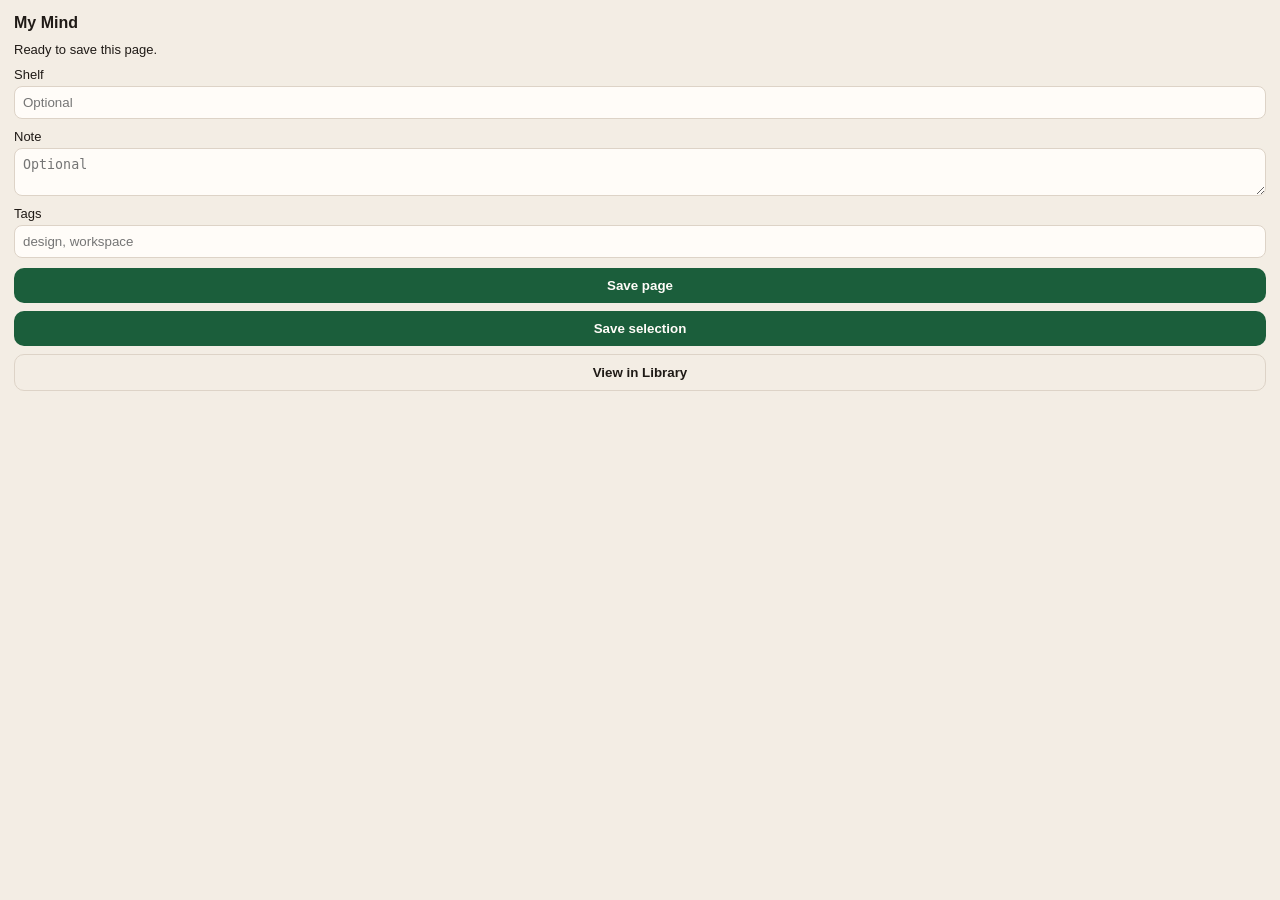
==== SafariExtension/Resources/popup.html @ 6e19e2e3 "Add the local-first My Mind library with uniform cards, Safari capture, and a card trash control. Ke" ====
<!DOCTYPE html>
<html>
<head>
  <meta charset="utf-8">
  <link rel="stylesheet" href="popup.css">
</head>
<body>
  <main>
    <h1>My Mind</h1>
    <p id="status">Ready to save this page.</p>
    <label>Shelf <input id="shelf" type="text" placeholder="Optional"></label>
    <label>Note <textarea id="note" rows="2" placeholder="Optional"></textarea></label>
    <label>Tags <input id="tags" type="text" placeholder="design, workspace"></label>
    <div class="actions">
      <button id="save">Save page</button>
      <button id="excerpt">Save selection</button>
      <button id="undo" hidden>Undo</button>
      <button id="open">View in Library</button>
    </div>
  </main>
  <script type="module" src="popup.js"></script>
</body>
</html>
---- SafariExtension/Resources/popup.css ----
:root { color-scheme: light dark; font: 13px -apple-system, BlinkMacSystemFont, sans-serif; }
body { margin: 0; min-width: 280px; background: #F3EDE4; color: #1F1A16; }
@media (prefers-color-scheme: dark) {
  body { background: #161311; color: #F6F1EA; }
}
main { padding: 14px; display: grid; gap: 10px; }
h1 { margin: 0; font-size: 16px; }
label { display: grid; gap: 4px; }
input, textarea {
  border: 1px solid #DDD3C7; border-radius: 8px; padding: 8px; background: #FFFCF8; color: inherit;
}
@media (prefers-color-scheme: dark) {
  input, textarea { background: #26211D; border-color: #3A332C; }
}
.actions { display: grid; gap: 8px; }
button {
  border: 0; border-radius: 10px; padding: 10px 12px; background: #1B5E3B; color: #FFFCF8; font-weight: 600;
}
button#open, button#undo { background: transparent; color: inherit; border: 1px solid #DDD3C7; }
#status { margin: 0; }
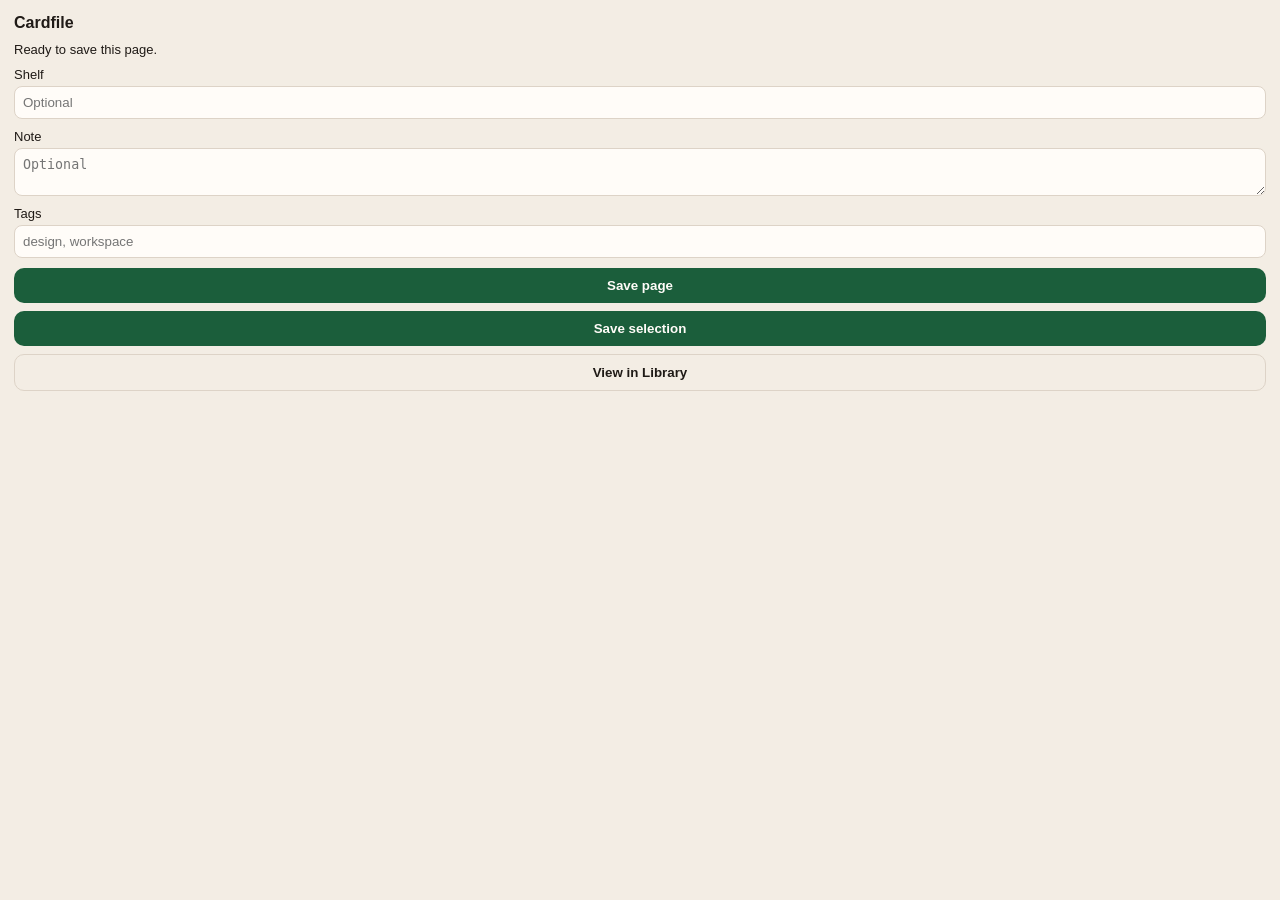
==== commit f0fa3708: "Rebrand to Cardfile and ship alpha.11 with menu bar capture. Co-authored-by: Cursor <cursoragent@cur" ====
--- a/SafariExtension/Resources/popup.html
+++ b/SafariExtension/Resources/popup.html
@@ -6,7 +6,7 @@
 </head>
 <body>
   <main>
-    <h1>My Mind</h1>
+    <h1>Cardfile</h1>
     <p id="status">Ready to save this page.</p>
     <label>Shelf <input id="shelf" type="text" placeholder="Optional"></label>
     <label>Note <textarea id="note" rows="2" placeholder="Optional"></textarea></label>
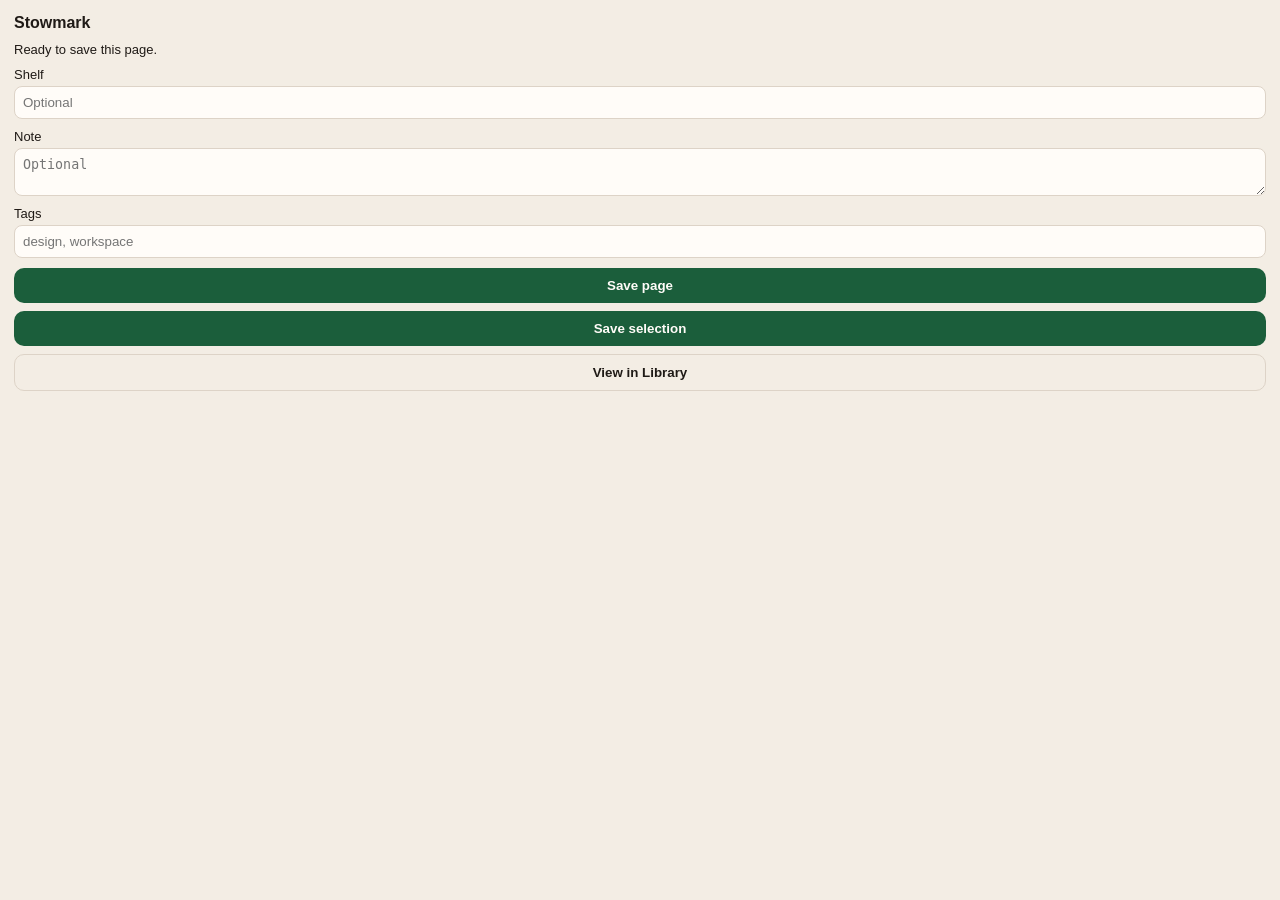
==== commit 7086de94: "Rebrand to Stowmark and ship alpha.12 with library continuity. Co-authored-by: Cursor <cursoragent@c" ====
--- a/SafariExtension/Resources/popup.html
+++ b/SafariExtension/Resources/popup.html
@@ -6,7 +6,7 @@
 </head>
 <body>
   <main>
-    <h1>Cardfile</h1>
+    <h1>Stowmark</h1>
     <p id="status">Ready to save this page.</p>
     <label>Shelf <input id="shelf" type="text" placeholder="Optional"></label>
     <label>Note <textarea id="note" rows="2" placeholder="Optional"></textarea></label>
